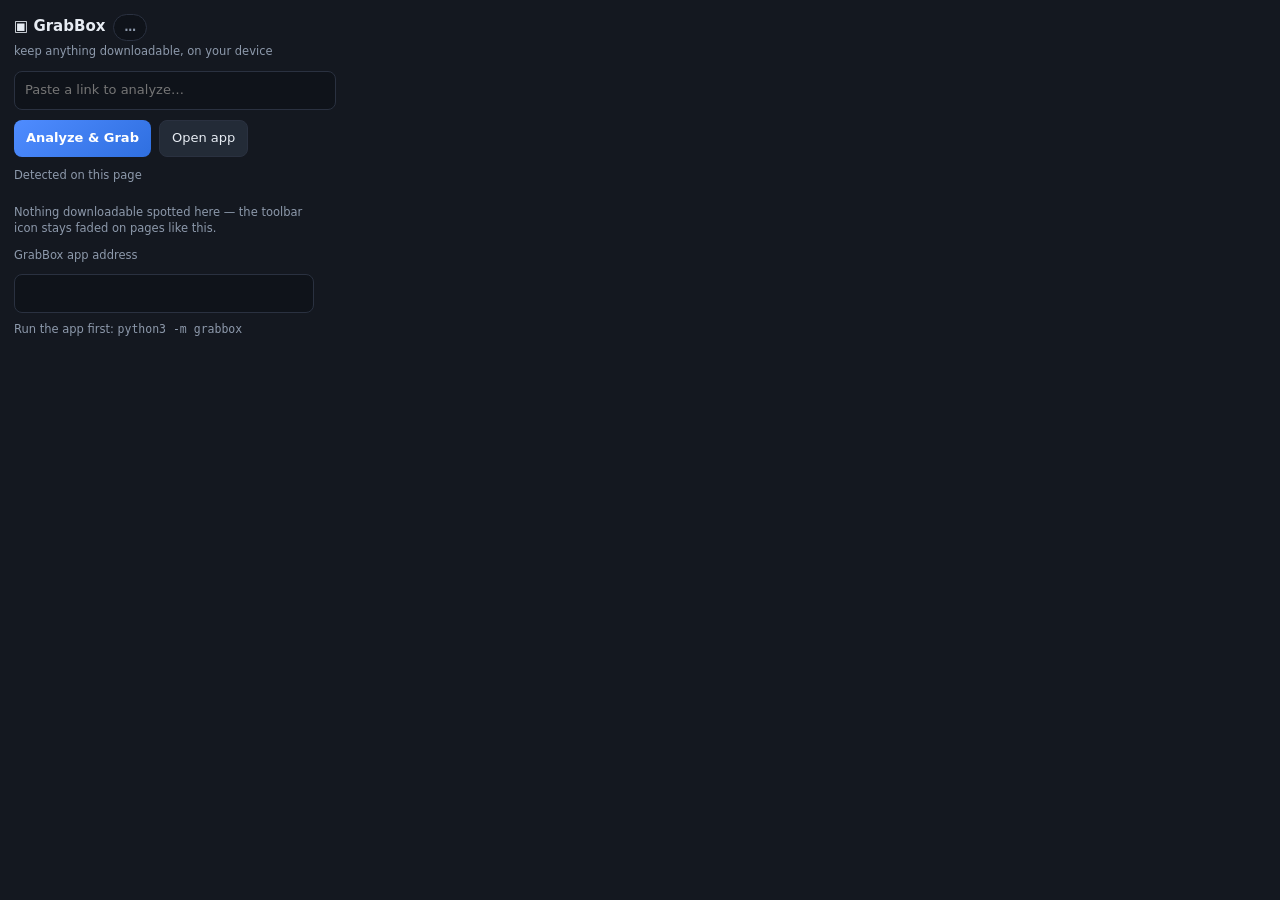
==== extension/popup.html @ 43f49e96 "Add extension, Android, packaging, launchers (recommit after snapshot restore) extension/: MV3 add-o" ====
<!DOCTYPE html>
<html>
<head>
<meta charset="utf-8">
<style>
  :root { color-scheme: dark; }
  body {
    width: 300px; margin: 0; color: #e7ecf3;
    font: 13px/1.45 system-ui, sans-serif;
    background: #141820; padding: 14px;
  }
  h1 { font-size: 15px; margin: 0 0 2px; display: flex; gap: 8px; align-items: center; }
  .sub { color: #8d99ab; font-size: 11.5px; margin-bottom: 12px; }
  .pill {
    padding: 4px 10px; border-radius: 99px; font-size: 11.5px;
    border: 1px solid #2a3140; color: #8d99ab; background: #0f131a;
  }
  .pill.ok { color: #3ecf8e; } .pill.bad { color: #ff5c6c; }
  input, button { font: inherit; border-radius: 8px; border: 1px solid #2a3140; }
  input { width: 100%; background: #0f131a; color: inherit; padding: 9px 10px; outline: none; }
  button { background: #232b37; color: inherit; padding: 8px 12px; cursor: pointer; }
  button.primary { background: linear-gradient(140deg, #4f8cff, #2f6fe0); border: 0; color: #fff; font-weight: 600; }
  button:hover { filter: brightness(1.15); }
  .row { display: flex; gap: 8px; margin-top: 10px; }
  .row input { flex: 1; }
  .items { margin-top: 12px; max-height: 180px; overflow: auto; display: grid; gap: 6px; }
  .item { display: flex; gap: 8px; align-items: center; background: #0f131a; border: 1px solid #2a3140; border-radius: 8px; padding: 6px 8px; }
  .item .k { font-size: 14px; }
  .item .t { flex: 1; overflow: hidden; text-overflow: ellipsis; white-space: nowrap; font-size: 12px; }
  .item button { padding: 3px 8px; font-size: 11.5px; }
  label { font-size: 11.5px; color: #8d99ab; display: block; margin-top: 10px; }
  .muted { color: #8d99ab; font-size: 11.5px; margin-top: 8px; }
</style>
</head>
<body>
  <h1>▣ GrabBox <span id="health" class="pill">…</span></h1>
  <div class="sub">keep anything downloadable, on your device</div>

  <input id="url" placeholder="Paste a link to analyze…" spellcheck="false">
  <div class="row">
    <button id="grab" class="primary">Analyze &amp; Grab</button>
    <button id="open">Open app</button>
  </div>

  <label>Detected on this page</label>
  <div id="items" class="items"></div>
  <div id="none" class="muted">Nothing downloadable spotted here — the toolbar icon stays faded on pages like this.</div>

  <label>GrabBox app address</label>
  <div class="row"><input id="server"></div>
  <div class="muted">Run the app first: <code>python3 -m grabbox</code></div>

<script src="popup.js"></script>
</body>
</html>
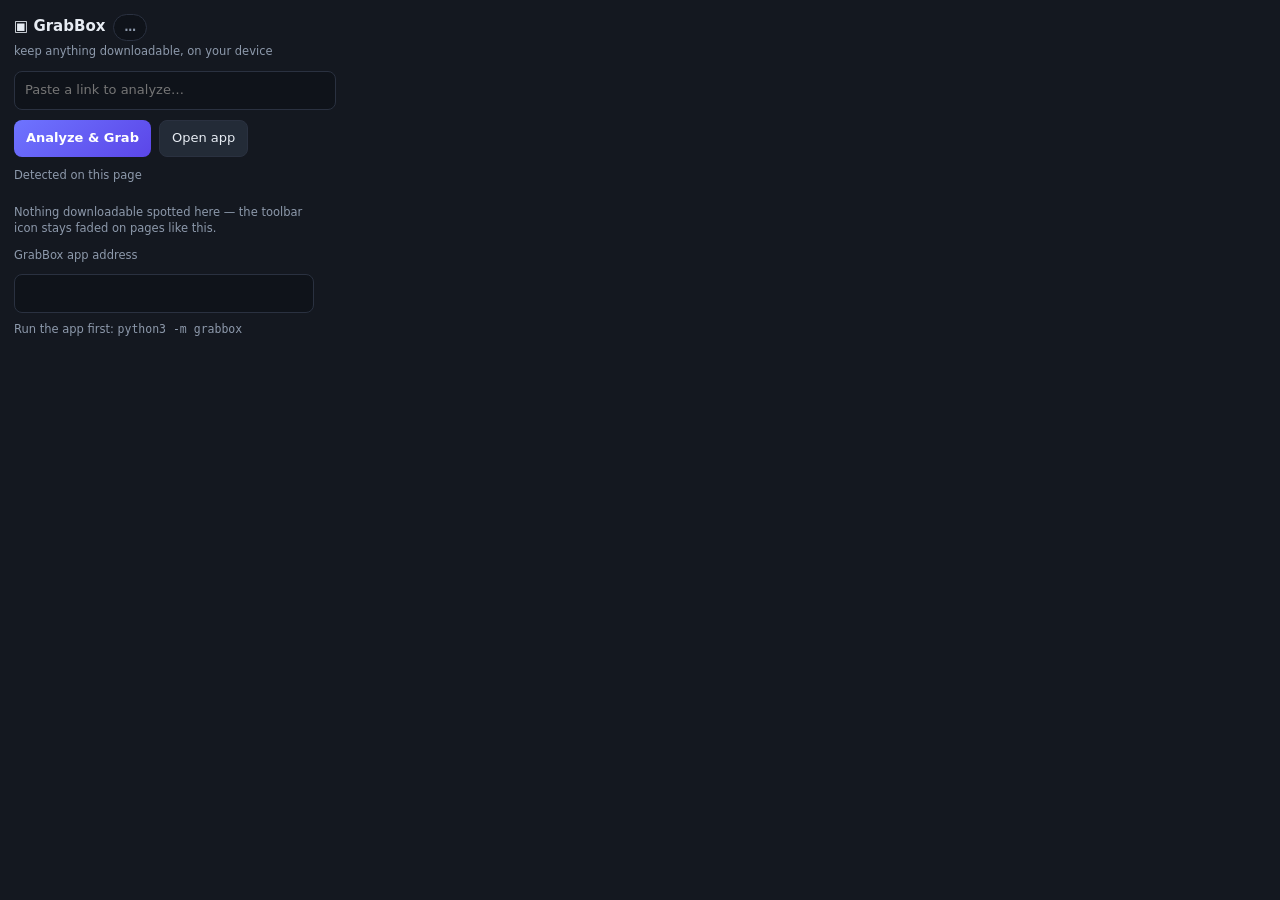
==== commit 09f5db10: "Rebrand to the isometric box mark, and fix five real bugs found on the way The old identity was a ge" ====
--- a/extension/popup.html
+++ b/extension/popup.html
@@ -19,7 +19,7 @@
   input, button { font: inherit; border-radius: 8px; border: 1px solid #2a3140; }
   input { width: 100%; background: #0f131a; color: inherit; padding: 9px 10px; outline: none; }
   button { background: #232b37; color: inherit; padding: 8px 12px; cursor: pointer; }
-  button.primary { background: linear-gradient(140deg, #4f8cff, #2f6fe0); border: 0; color: #fff; font-weight: 600; }
+  button.primary { background: linear-gradient(140deg, #6e74ff, #5b46e8); border: 0; color: #fff; font-weight: 600; }
   button:hover { filter: brightness(1.15); }
   .row { display: flex; gap: 8px; margin-top: 10px; }
   .row input { flex: 1; }
